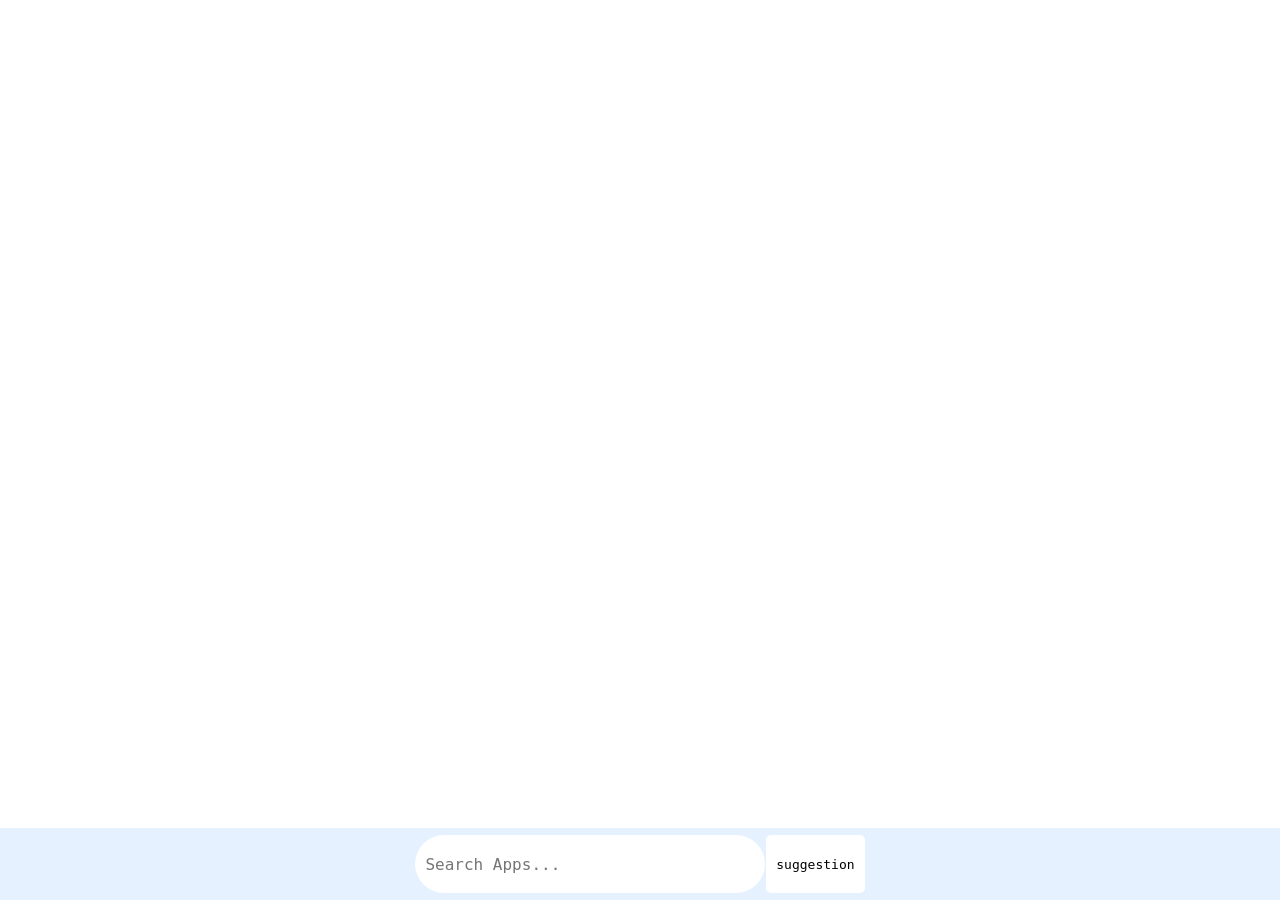
==== index.html @ 5d6ba398 "Add files via upload" ====
<html xmlns="http://www.w3.org/1999/xhtml">
<head>
    <title>Web OS</title>
    <link rel="stylesheet" href="style.css" />
    <script src="./javascript/script.js" type="module" defer></script>
</head>
<body>
    <div class="screen">

        
    </div>
    <div class="webos_taskbar">
        <div style="display:flex;justify-content:space-around;align-items:center;height:100%; width: 450px">
            <input placeholder="Search Apps..." class="webos_taskbar_input" />
            <div class="suggestion">suggestion</div>
        </div>
    </div>
</body>
</html>
---- style.css ----
* {
    margin: 0;
    padding: 0;
    box-sizing: border-box;
    font-family: monospace;
}

html, body {
    height: 100%;
    width: 100%;
}

body{
    display: grid;
    grid-template-rows: 92% 8%;
}

.screen {
    overflow: hidden;
    height: 100%;
    width: 100%;
    position: relative;
}

.webos_taskbar{
    background: #0072ff1a;
    display: flex;
    justify-content: center;
    align-items: center;
}

.webos_taskbar_input {
    font-size: 16px;
    height: 80%;
    width: 350px;
    border-radius: 50px;
    outline: none;
    border: none;
    padding: 0px 15px 0px 10px;
    caret-shape:block;
}

.suggestion {
    height: 80%;
    min-width: 0px;
    background: white;
    display:flex;
    justify-content:center;
    align-items:center;
    padding: 0px 10px 0px 10px;
    border-radius: 5px;
}
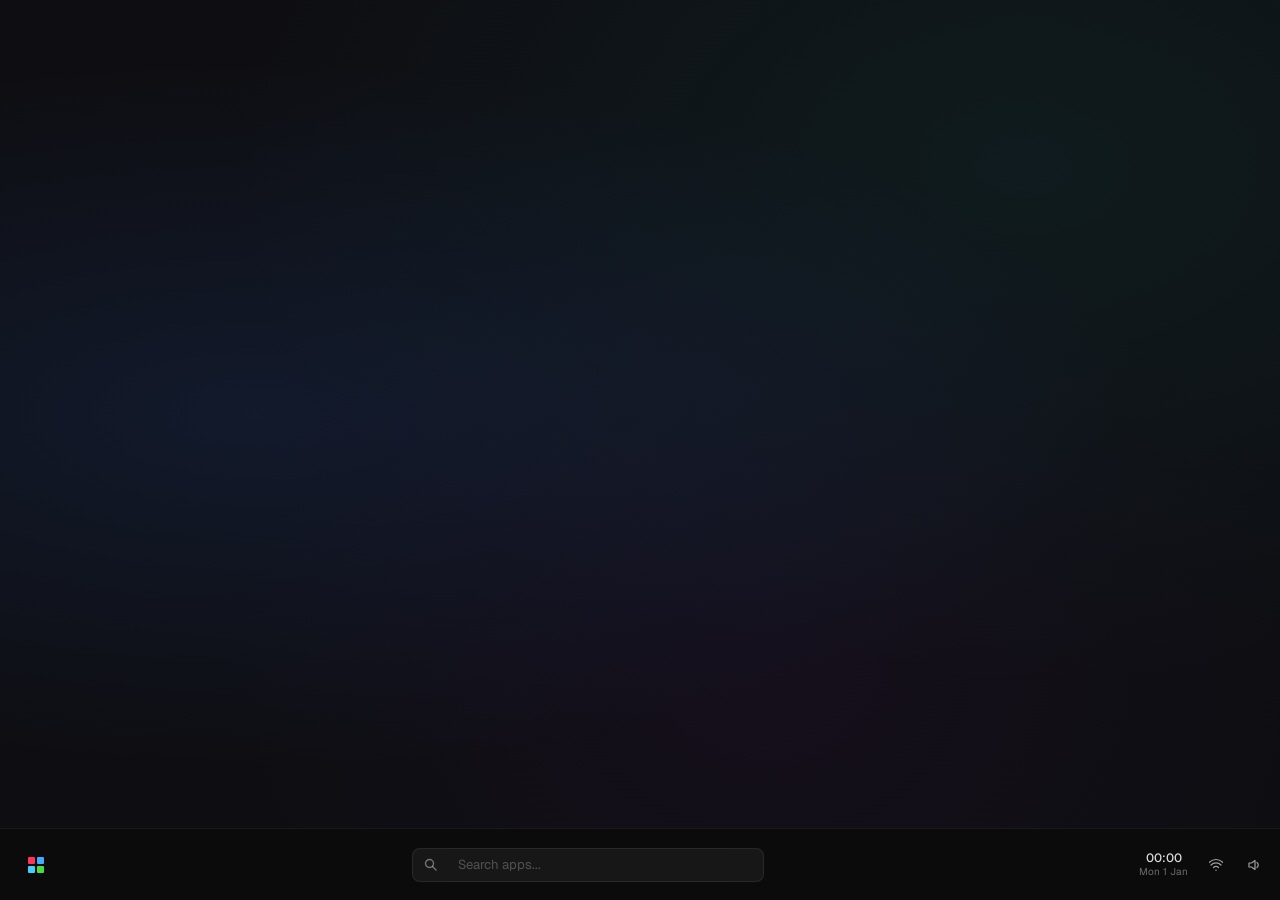
==== commit cc996024: "Add files via upload" ====
--- a/index.html
+++ b/index.html
@@ -5,15 +5,64 @@
     <script src="./javascript/script.js" type="module" defer></script>
 </head>
 <body>
-    <div class="screen">
+    <div class="screen"></div>
 
-        
+    <div class="taskbar">
+        <!-- Left: Start button -->
+        <div class="taskbar-start" id="taskbar-start">
+            <svg width="16" height="16" viewBox="0 0 16 16" fill="none">
+                <rect x="0" y="0" width="7" height="7" rx="1" fill="#f35" />
+                <rect x="9" y="0" width="7" height="7" rx="1" fill="#4af" />
+                <rect x="0" y="9" width="7" height="7" rx="1" fill="#4cf" />
+                <rect x="9" y="9" width="7" height="7" rx="1" fill="#4d4" />
+            </svg>
+        </div>
+
+        <!-- Center: Search -->
+        <div class="taskbar-search-wrap">
+            <div class="taskbar-search-icon">
+                <svg width="13" height="13" viewBox="0 0 13 13" fill="none">
+                    <circle cx="5.5" cy="5.5" r="4" stroke="currentColor" stroke-width="1.4" />
+                    <line x1="8.5" y1="8.5" x2="12" y2="12" stroke="currentColor" stroke-width="1.4" stroke-linecap="round" />
+                </svg>
+            </div>
+            <input placeholder="Search apps..."
+                   class="webos_taskbar_input"
+                   autocomplete="off"
+                   autocorrect="off"
+                   spellcheck="false" />
+            <div class="suggestion" id="suggestion"></div>
+        </div>
+
+        <!-- Right: System tray -->
+        <div class="taskbar-tray">
+            <div class="tray-item" id="tray-time">
+                <span id="tray-clock">00:00</span>
+                <span id="tray-date">Mon 1 Jan</span>
+            </div>
+            <div class="tray-item tray-icon" title="Network">
+                <svg width="14" height="14" viewBox="0 0 14 14" fill="none">
+                    <path d="M7 11.5a.75.75 0 100 1.5.75.75 0 000-1.5z" fill="currentColor" />
+                    <path d="M4.5 9.5C5.3 8.7 6.1 8.3 7 8.3s1.7.4 2.5 1.2" stroke="currentColor" stroke-width="1.2" stroke-linecap="round" />
+                    <path d="M2 7c1.4-1.4 3-2.1 5-2.1s3.6.7 5 2.1" stroke="currentColor" stroke-width="1.2" stroke-linecap="round" />
+                    <path d="M0 4.5C1.8 2.7 4.3 1.5 7 1.5s5.2 1.2 7 3" stroke="currentColor" stroke-width="1.2" stroke-linecap="round" />
+                </svg>
+            </div>
+            <div class="tray-item tray-icon" title="Volume">
+                <svg width="14" height="14" viewBox="0 0 14 14" fill="none">
+                    <path d="M2 5h2.5L8 2.5v9L4.5 9H2V5z" stroke="currentColor" stroke-width="1.2" stroke-linejoin="round" />
+                    <path d="M10 4.5c.8.7 1.3 1.6 1.3 2.5s-.5 1.8-1.3 2.5" stroke="currentColor" stroke-width="1.2" stroke-linecap="round" />
+                </svg>
+            </div>
+        </div>
     </div>
-    <div class="webos_taskbar">
-        <div style="display:flex;justify-content:space-around;align-items:center;height:100%; width: 450px">
-            <input placeholder="Search Apps..." class="webos_taskbar_input" />
-            <div class="suggestion">suggestion</div>
+
+    <!-- Start menu -->
+    <div class="start-menu hidden" id="start-menu">
+        <div class="start-menu-header">
+            <span class="start-menu-title">WebOS</span>
         </div>
+        <div class="start-menu-apps" id="start-menu-apps"></div>
     </div>
 </body>
 </html>
--- a/style.css
+++ b/style.css
@@ -1,52 +1,268 @@
+﻿@import url('https://fonts.googleapis.com/css2?family=Geist+Mono:wght@400;500&family=Geist:wght@300;400;500&display=swap');
+
 * {
     margin: 0;
     padding: 0;
     box-sizing: border-box;
-    font-family: monospace;
 }
 
 html, body {
     height: 100%;
     width: 100%;
-}
-
-body{
+    overflow: hidden;
+    font-family: 'Geist', 'Segoe UI', sans-serif;
+}
+
+body {
     display: grid;
-    grid-template-rows: 92% 8%;
-}
-
+    grid-template-rows: 92vh 8vh;
+    background: #0a0a0a;
+}
+
+/* ── Screen ─────────────────────────────────────────────────────────────── */
 .screen {
     overflow: hidden;
     height: 100%;
     width: 100%;
     position: relative;
-}
-
-.webos_taskbar{
-    background: #0072ff1a;
-    display: flex;
-    justify-content: center;
-    align-items: center;
+    background: radial-gradient(ellipse at 20% 50%, rgba(30, 60, 120, 0.25) 0%, transparent 60%), radial-gradient(ellipse at 80% 20%, rgba(20, 80, 80, 0.2) 0%, transparent 55%), radial-gradient(ellipse at 60% 80%, rgba(60, 20, 80, 0.15) 0%, transparent 50%), #0e0e12;
+}
+
+/* ── Taskbar ─────────────────────────────────────────────────────────────── */
+.taskbar {
+    display: grid;
+    grid-template-columns: 56px 1fr 160px;
+    align-items: center;
+    height: 100%;
+    background: rgba(12, 12, 14, 0.92);
+    backdrop-filter: blur(24px);
+    -webkit-backdrop-filter: blur(24px);
+    border-top: 1px solid rgba(255,255,255,0.06);
+    padding: 0 8px;
+    gap: 8px;
+}
+
+/* Start button */
+.taskbar-start {
+    display: flex;
+    align-items: center;
+    justify-content: center;
+    width: 40px;
+    height: 40px;
+    border-radius: 8px;
+    cursor: pointer;
+    transition: background 0.15s;
+    justify-self: center;
+}
+
+    .taskbar-start:hover {
+        background: rgba(255,255,255,0.08);
+    }
+
+    .taskbar-start:active {
+        background: rgba(255,255,255,0.12);
+    }
+
+/* Search */
+.taskbar-search-wrap {
+    display: flex;
+    align-items: center;
+    justify-content: center;
+    gap: 0;
+    height: 100%;
+}
+
+    .taskbar-search-wrap > * {
+        flex-shrink: 0;
+    }
+
+.taskbar-search-icon {
+    display: flex;
+    align-items: center;
+    justify-content: center;
+    width: 36px;
+    height: 34px;
+    background: rgba(255,255,255,0.05);
+    border: 1px solid rgba(255,255,255,0.08);
+    border-right: none;
+    border-radius: 8px 0 0 8px;
+    color: rgba(255,255,255,0.4);
+    flex-shrink: 0;
 }
 
 .webos_taskbar_input {
-    font-size: 16px;
-    height: 80%;
-    width: 350px;
-    border-radius: 50px;
+    height: 34px;
+    width: 280px;
+    background: rgba(255,255,255,0.05);
+    border: 1px solid rgba(255,255,255,0.08);
+    border-right: none;
+    border-left: none;
+    color: rgba(255,255,255,0.9);
+    font-family: 'Geist', sans-serif;
+    font-size: 13px;
+    padding: 0 10px;
     outline: none;
-    border: none;
-    padding: 0px 15px 0px 10px;
-    caret-shape:block;
-}
+    caret-color: #4a9eff;
+    transition: background 0.15s, border-color 0.15s;
+}
+
+    .webos_taskbar_input::placeholder {
+        color: rgba(255,255,255,0.25);
+    }
+
+    .webos_taskbar_input:focus {
+        background: rgba(255,255,255,0.07);
+        border-color: rgba(74,158,255,0.3);
+    }
 
 .suggestion {
-    height: 80%;
-    min-width: 0px;
-    background: white;
-    display:flex;
-    justify-content:center;
-    align-items:center;
-    padding: 0px 10px 0px 10px;
-    border-radius: 5px;
-}+    height: 34px;
+    min-width: 36px;
+    max-width: 160px;
+    background: rgba(255,255,255,0.05);
+    border: 1px solid rgba(255,255,255,0.08);
+    border-left: none;
+    border-radius: 0 8px 8px 0;
+    display: flex;
+    align-items: center;
+    padding: 0 10px;
+    font-size: 12px;
+    color: rgba(255,255,255,0.25);
+    font-family: 'Geist Mono', monospace;
+    white-space: nowrap;
+    overflow: hidden;
+    text-overflow: ellipsis;
+    cursor: default;
+    transition: color 0.15s;
+}
+
+    .suggestion:not(:empty) {
+        color: rgba(74,158,255,0.7);
+    }
+
+/* Tray */
+.taskbar-tray {
+    display: flex;
+    align-items: center;
+    justify-content: flex-end;
+    gap: 2px;
+    height: 100%;
+}
+
+.tray-item {
+    display: flex;
+    flex-direction: column;
+    align-items: center;
+    justify-content: center;
+    padding: 4px 8px;
+    border-radius: 6px;
+    cursor: pointer;
+    transition: background 0.15s;
+    color: rgba(255,255,255,0.6);
+}
+
+    .tray-item:hover {
+        background: rgba(255,255,255,0.07);
+    }
+
+.tray-icon {
+    width: 36px;
+    height: 36px;
+    padding: 0;
+}
+
+#tray-clock {
+    font-size: 12px;
+    font-weight: 500;
+    color: rgba(255,255,255,0.85);
+    line-height: 1.2;
+    font-family: 'Geist', sans-serif;
+}
+
+#tray-date {
+    font-size: 10px;
+    color: rgba(255,255,255,0.4);
+    line-height: 1.2;
+    font-family: 'Geist', sans-serif;
+}
+
+/* ── Start Menu ──────────────────────────────────────────────────────────── */
+.start-menu {
+    position: fixed;
+    bottom: 8vh;
+    left: 8px;
+    width: 280px;
+    background: rgba(16, 16, 20, 0.95);
+    backdrop-filter: blur(32px);
+    -webkit-backdrop-filter: blur(32px);
+    border: 1px solid rgba(255,255,255,0.08);
+    border-radius: 12px;
+    overflow: hidden;
+    z-index: 9999;
+    box-shadow: 0 24px 48px rgba(0,0,0,0.6);
+    transform-origin: bottom left;
+    transition: opacity 0.15s, transform 0.15s;
+}
+
+    .start-menu.hidden {
+        opacity: 0;
+        pointer-events: none;
+        transform: scale(0.96) translateY(6px);
+    }
+
+.start-menu-header {
+    padding: 16px 16px 10px;
+    border-bottom: 1px solid rgba(255,255,255,0.06);
+}
+
+.start-menu-title {
+    font-size: 11px;
+    letter-spacing: 0.12em;
+    color: rgba(255,255,255,0.3);
+    font-family: 'Geist Mono', monospace;
+    font-weight: 400;
+}
+
+.start-menu-apps {
+    padding: 8px;
+    display: flex;
+    flex-direction: column;
+    gap: 2px;
+    max-height: 320px;
+    overflow-y: auto;
+    scrollbar-width: thin;
+    scrollbar-color: rgba(255,255,255,0.1) transparent;
+}
+
+.start-app-item {
+    display: flex;
+    align-items: center;
+    gap: 10px;
+    padding: 8px 10px;
+    border-radius: 7px;
+    cursor: pointer;
+    transition: background 0.12s;
+    color: rgba(255,255,255,0.75);
+    font-size: 13px;
+}
+
+    .start-app-item:hover {
+        background: rgba(255,255,255,0.07);
+        color: rgba(255,255,255,0.95);
+    }
+
+    .start-app-item:active {
+        background: rgba(255,255,255,0.1);
+    }
+
+.start-app-icon {
+    width: 28px;
+    height: 28px;
+    border-radius: 6px;
+    background: rgba(74,158,255,0.15);
+    display: flex;
+    align-items: center;
+    justify-content: center;
+    font-size: 14px;
+    flex-shrink: 0;
+}
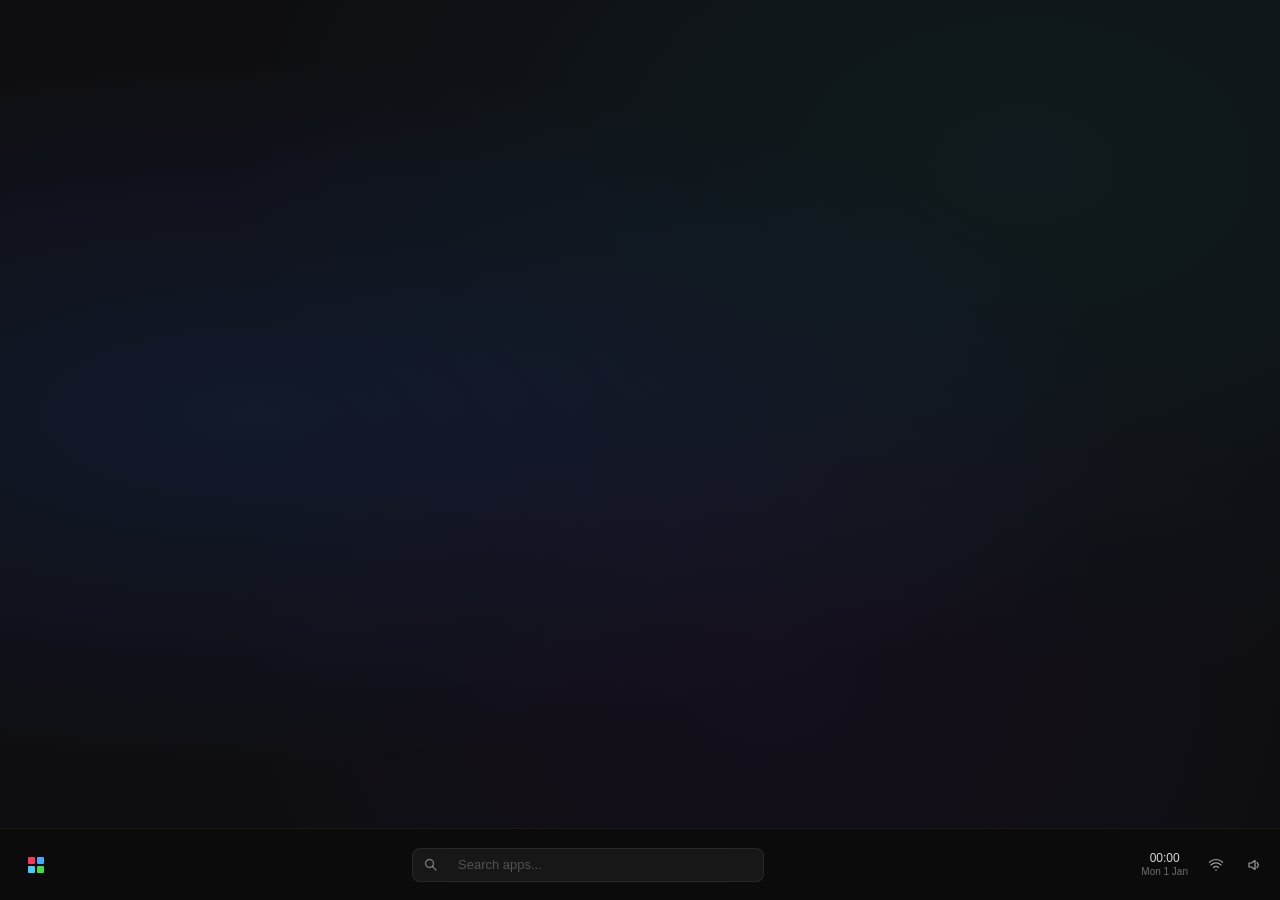
==== commit d7a0ac09: "Merge 2a8870a9bfae5ad09a76e5928760b5200949300d into ed7043f061eafcb9a6e150f3bb67548c53921d41" ====
--- a/index.html
+++ b/index.html
@@ -1,68 +1,72 @@
-<html xmlns="http://www.w3.org/1999/xhtml">
-<head>
-    <title>Web OS</title>
-    <link rel="stylesheet" href="style.css" />
-    <script src="./javascript/script.js" type="module" defer></script>
-</head>
-<body>
-    <div class="screen"></div>
-
-    <div class="taskbar">
-        <!-- Left: Start button -->
-        <div class="taskbar-start" id="taskbar-start">
-            <svg width="16" height="16" viewBox="0 0 16 16" fill="none">
-                <rect x="0" y="0" width="7" height="7" rx="1" fill="#f35" />
-                <rect x="9" y="0" width="7" height="7" rx="1" fill="#4af" />
-                <rect x="0" y="9" width="7" height="7" rx="1" fill="#4cf" />
-                <rect x="9" y="9" width="7" height="7" rx="1" fill="#4d4" />
-            </svg>
-        </div>
-
-        <!-- Center: Search -->
-        <div class="taskbar-search-wrap">
-            <div class="taskbar-search-icon">
-                <svg width="13" height="13" viewBox="0 0 13 13" fill="none">
-                    <circle cx="5.5" cy="5.5" r="4" stroke="currentColor" stroke-width="1.4" />
-                    <line x1="8.5" y1="8.5" x2="12" y2="12" stroke="currentColor" stroke-width="1.4" stroke-linecap="round" />
-                </svg>
-            </div>
-            <input placeholder="Search apps..."
-                   class="webos_taskbar_input"
-                   autocomplete="off"
-                   autocorrect="off"
-                   spellcheck="false" />
-            <div class="suggestion" id="suggestion"></div>
-        </div>
-
-        <!-- Right: System tray -->
-        <div class="taskbar-tray">
-            <div class="tray-item" id="tray-time">
-                <span id="tray-clock">00:00</span>
-                <span id="tray-date">Mon 1 Jan</span>
-            </div>
-            <div class="tray-item tray-icon" title="Network">
-                <svg width="14" height="14" viewBox="0 0 14 14" fill="none">
-                    <path d="M7 11.5a.75.75 0 100 1.5.75.75 0 000-1.5z" fill="currentColor" />
-                    <path d="M4.5 9.5C5.3 8.7 6.1 8.3 7 8.3s1.7.4 2.5 1.2" stroke="currentColor" stroke-width="1.2" stroke-linecap="round" />
-                    <path d="M2 7c1.4-1.4 3-2.1 5-2.1s3.6.7 5 2.1" stroke="currentColor" stroke-width="1.2" stroke-linecap="round" />
-                    <path d="M0 4.5C1.8 2.7 4.3 1.5 7 1.5s5.2 1.2 7 3" stroke="currentColor" stroke-width="1.2" stroke-linecap="round" />
-                </svg>
-            </div>
-            <div class="tray-item tray-icon" title="Volume">
-                <svg width="14" height="14" viewBox="0 0 14 14" fill="none">
-                    <path d="M2 5h2.5L8 2.5v9L4.5 9H2V5z" stroke="currentColor" stroke-width="1.2" stroke-linejoin="round" />
-                    <path d="M10 4.5c.8.7 1.3 1.6 1.3 2.5s-.5 1.8-1.3 2.5" stroke="currentColor" stroke-width="1.2" stroke-linecap="round" />
-                </svg>
-            </div>
-        </div>
-    </div>
-
-    <!-- Start menu -->
-    <div class="start-menu hidden" id="start-menu">
-        <div class="start-menu-header">
-            <span class="start-menu-title">WebOS</span>
-        </div>
-        <div class="start-menu-apps" id="start-menu-apps"></div>
-    </div>
-</body>
+<html xmlns="http://www.w3.org/1999/xhtml">
+<head>
+    <title>Web OS</title>
+    <link rel="stylesheet" href="style.css" />
+    <script src="./javascript/script.js" type="module" defer></script>
+    <script>
+        window.va = window.va || function () { (window.vaq = window.vaq || []).push(arguments); };
+    </script>
+    <script defer src="/_vercel/insights/script.js"></script>
+</head>
+<body>
+    <div class="screen"></div>
+
+    <div class="taskbar">
+        <!-- Left: Start button -->
+        <div class="taskbar-start" id="taskbar-start">
+            <svg width="16" height="16" viewBox="0 0 16 16" fill="none">
+                <rect x="0" y="0" width="7" height="7" rx="1" fill="#f35" />
+                <rect x="9" y="0" width="7" height="7" rx="1" fill="#4af" />
+                <rect x="0" y="9" width="7" height="7" rx="1" fill="#4cf" />
+                <rect x="9" y="9" width="7" height="7" rx="1" fill="#4d4" />
+            </svg>
+        </div>
+
+        <!-- Center: Search -->
+        <div class="taskbar-search-wrap">
+            <div class="taskbar-search-icon">
+                <svg width="13" height="13" viewBox="0 0 13 13" fill="none">
+                    <circle cx="5.5" cy="5.5" r="4" stroke="currentColor" stroke-width="1.4" />
+                    <line x1="8.5" y1="8.5" x2="12" y2="12" stroke="currentColor" stroke-width="1.4" stroke-linecap="round" />
+                </svg>
+            </div>
+            <input placeholder="Search apps..."
+                   class="webos_taskbar_input"
+                   autocomplete="off"
+                   autocorrect="off"
+                   spellcheck="false" />
+            <div class="suggestion" id="suggestion"></div>
+        </div>
+
+        <!-- Right: System tray -->
+        <div class="taskbar-tray">
+            <div class="tray-item" id="tray-time">
+                <span id="tray-clock">00:00</span>
+                <span id="tray-date">Mon 1 Jan</span>
+            </div>
+            <div class="tray-item tray-icon" title="Network">
+                <svg width="14" height="14" viewBox="0 0 14 14" fill="none">
+                    <path d="M7 11.5a.75.75 0 100 1.5.75.75 0 000-1.5z" fill="currentColor" />
+                    <path d="M4.5 9.5C5.3 8.7 6.1 8.3 7 8.3s1.7.4 2.5 1.2" stroke="currentColor" stroke-width="1.2" stroke-linecap="round" />
+                    <path d="M2 7c1.4-1.4 3-2.1 5-2.1s3.6.7 5 2.1" stroke="currentColor" stroke-width="1.2" stroke-linecap="round" />
+                    <path d="M0 4.5C1.8 2.7 4.3 1.5 7 1.5s5.2 1.2 7 3" stroke="currentColor" stroke-width="1.2" stroke-linecap="round" />
+                </svg>
+            </div>
+            <div class="tray-item tray-icon" title="Volume">
+                <svg width="14" height="14" viewBox="0 0 14 14" fill="none">
+                    <path d="M2 5h2.5L8 2.5v9L4.5 9H2V5z" stroke="currentColor" stroke-width="1.2" stroke-linejoin="round" />
+                    <path d="M10 4.5c.8.7 1.3 1.6 1.3 2.5s-.5 1.8-1.3 2.5" stroke="currentColor" stroke-width="1.2" stroke-linecap="round" />
+                </svg>
+            </div>
+        </div>
+    </div>
+
+    <!-- Start menu -->
+    <div class="start-menu hidden" id="start-menu">
+        <div class="start-menu-header">
+            <span class="start-menu-title">WebOS</span>
+        </div>
+        <div class="start-menu-apps" id="start-menu-apps"></div>
+    </div>
+</body>
 </html>
--- a/style.css
+++ b/style.css
@@ -1,4 +1,4 @@
-﻿@import url('https://fonts.googleapis.com/css2?family=Geist+Mono:wght@400;500&family=Geist:wght@300;400;500&display=swap');
+﻿/*@import url('https://fonts.googleapis.com/css2?family=Geist+Mono:wght@400;500&family=Geist:wght@300;400;500&display=swap');*/
 
 * {
     margin: 0;
